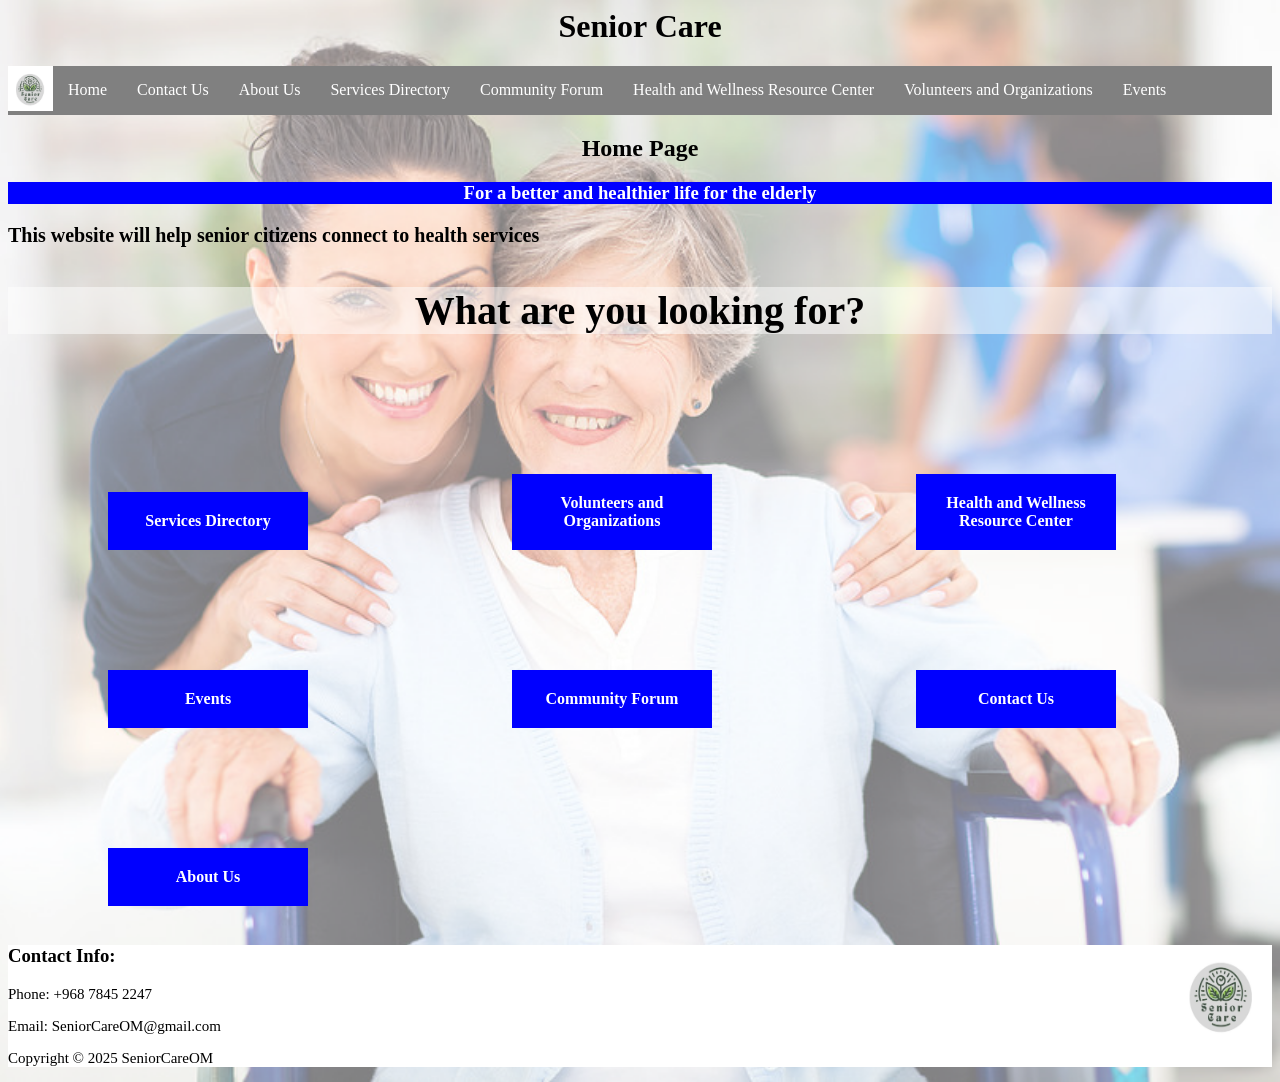
==== index.html @ ac4d7ec0 "Add files via upload" ====
<html>
    <head>
        <link rel="stylesheet" href="stylesheet.css">
        <style type="text/css">
            p {font-size: 15px;}
            div {background-color: blue;
                width: 160px;
                margin: 100px;
                margin-bottom: 20px;
                padding: 20px;
                color: white;
                text-align: center;
                font-weight: bold;
                display: inline-block;}
            div:hover {transform: scale(1.5);}
            a {text-decoration: none; color: white;}
        </style>
        <title>index</title>
    </head>
    <body>
        <header>
            <h1>Senior Care</h1>
            <nav class="navbar">
                <ul>
                    <li><img src="logo.jpg" style="width: 45px; height: 45px;" alt="logo"></li>
                    <li><a href="index.html">Home</a></li>
                    <li><a href="contact us.html">Contact Us</a></li>
                    <li><a href="about us.html">About Us</a></li>
                    <li><a href="services directory.html">Services Directory</a></li>
                    <li><a href="forum page.html">Community Forum</a></li>
                    <li><a href="">Health and Wellness Resource Center</a></li>
                    <li><a href="">Volunteers and Organizations</a></li>
                    <li><a href="">Events</a></li>
                </ul>
            </nav>
        </header>
        <h2>Home Page</h2>
        <h3 style="background-color: blue; color: white; text-align: center;">For a better and healthier life for the elderly</h3>
        <p style="font-size: 20px; font-weight: bold;">This website will help senior citizens connect to health services</p>
        <p style="text-align: center; font-size: 40px; font-weight: bold; background-color: rgb(255, 255, 255, 0.5);">What are you looking for?</h4>
        <a href="services directory.html"><div>Services Directory</div></a>
        <a href=""><div>Volunteers and Organizations</div></a>
        <a href=""><div>Health and Wellness Resource Center</div></a>
        <a href=""><div>Events</div></a>
        <a href="forum page.html"><div>Community Forum</div></a>
        <a href="contact us.html"><div>Contact Us</div></a>
        <a href="about us.html"><div>About Us</div></a>
        <footer>
            <img src="logo.jpg" style="width: 100px; height: 100px; float: right;" alt="logo">
            <h3>Contact Info:</h3>
            <p>Phone: +968 7845 2247</p>
            <p>Email: SeniorCareOM@gmail.com</p>
            <p>Copyright © 2025 SeniorCareOM</p>
        </footer>
    
    </body>
</html>
---- stylesheet.css ----
h1, h2 {text-align: center;}
body {background-image: url(background.png); background-repeat: no-repeat; background-size: cover;
margin: none;}
main {margin-left: 20px; margin-right: 20px;}
.navbar ul {
    list-style-type: none;
    background-color: gray;
    padding: 0px;
    margin: 0px;
    overflow: hidden;
}
.navbar li {float: left;}
.navbar a {color: white;
text-decoration: none;
padding: 15px;
display: block;
text-align: center;}
.navbar a:hover {background-color: rgb(49, 49, 49);}
footer {background-color: white;}
input, textarea {
    width: 100%;
    padding: 10px;
    margin: 10px 0;
    border: 1px solid #ccc;
    border-radius: 5px;
    box-sizing: border-box;
}
button {
    background-color: #4CAF50;
    color: white;
    padding: 10px 20px;
    border: none;
    border-radius: 5px;
    cursor: pointer;
    font-size: 16px;
}
button:hover {
    background-color: #45a049;
}
.container {background-color: rgb(245, 245, 220,0.5); padding: 20px;}
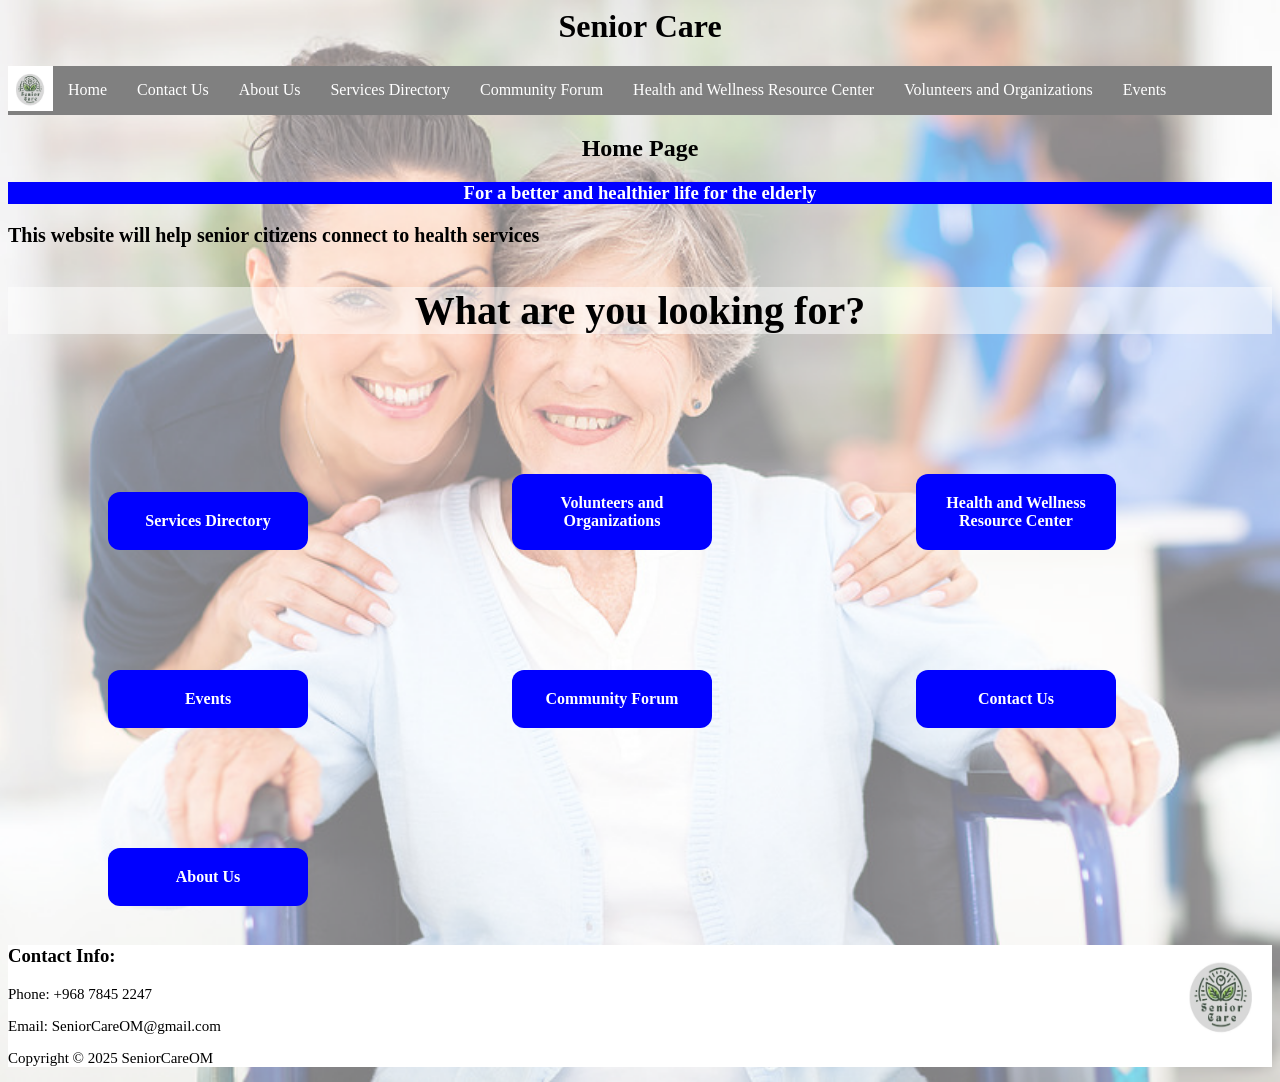
==== commit a1ce70c7: "Add files via upload" ====
--- a/index.html
+++ b/index.html
@@ -2,7 +2,11 @@
     <head>
         <link rel="stylesheet" href="stylesheet.css">
         <style type="text/css">
+            * {justify-content: center;}
             p {font-size: 15px;}
+            p.index {font-size: 20px; font-weight: bold;}
+            p.index2 {font-size: 40px; text-align: center; font-weight: bold;
+                background-color: rgb(255, 255, 255, 0.5) }
             div {background-color: blue;
                 width: 160px;
                 margin: 100px;
@@ -11,7 +15,8 @@
                 color: white;
                 text-align: center;
                 font-weight: bold;
-                display: inline-block;}
+                display: inline-block;
+                border-radius: 12px;}
             div:hover {transform: scale(1.5);}
             a {text-decoration: none; color: white;}
         </style>
@@ -28,20 +33,20 @@
                     <li><a href="about us.html">About Us</a></li>
                     <li><a href="services directory.html">Services Directory</a></li>
                     <li><a href="forum page.html">Community Forum</a></li>
-                    <li><a href="">Health and Wellness Resource Center</a></li>
-                    <li><a href="">Volunteers and Organizations</a></li>
-                    <li><a href="">Events</a></li>
+                    <li><a href="resource_page.html">Health and Wellness Resource Center</a></li>
+                    <li><a href="volunteers and organizations.html">Volunteers and Organizations</a></li>
+                    <li><a href="events.html">Events</a></li>
                 </ul>
             </nav>
         </header>
         <h2>Home Page</h2>
         <h3 style="background-color: blue; color: white; text-align: center;">For a better and healthier life for the elderly</h3>
-        <p style="font-size: 20px; font-weight: bold;">This website will help senior citizens connect to health services</p>
-        <p style="text-align: center; font-size: 40px; font-weight: bold; background-color: rgb(255, 255, 255, 0.5);">What are you looking for?</h4>
+        <p class ="index">This website will help senior citizens connect to health services</p>
+        <p class ="index2">What are you looking for?</h4>
         <a href="services directory.html"><div>Services Directory</div></a>
-        <a href=""><div>Volunteers and Organizations</div></a>
-        <a href=""><div>Health and Wellness Resource Center</div></a>
-        <a href=""><div>Events</div></a>
+        <a href="volunteers and organizations.html"><div>Volunteers and Organizations</div></a>
+        <a href="resource_page.html"><div>Health and Wellness Resource Center</div></a>
+        <a href="events.html"><div>Events</div></a>
         <a href="forum page.html"><div>Community Forum</div></a>
         <a href="contact us.html"><div>Contact Us</div></a>
         <a href="about us.html"><div>About Us</div></a>
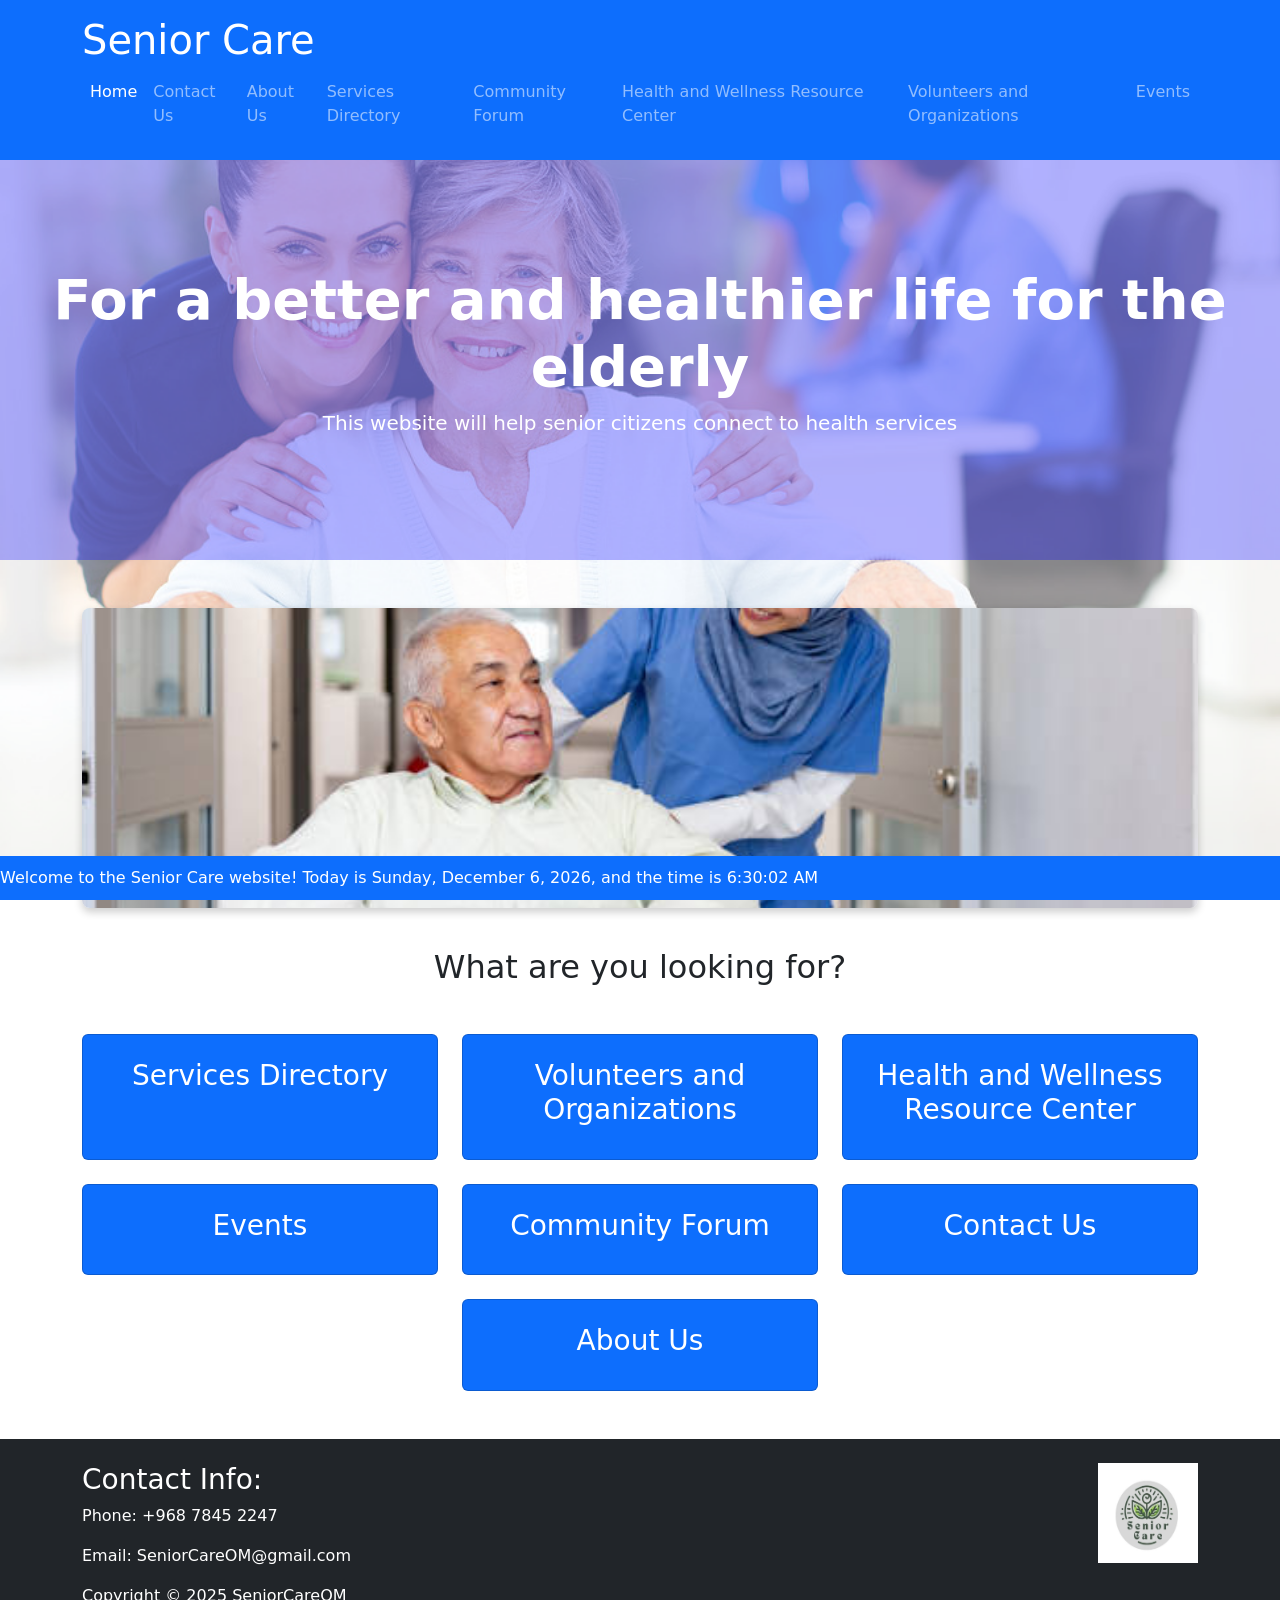
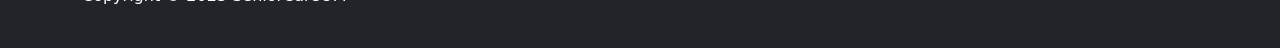
==== commit daa8bf7b: "Add files via upload" ====
--- a/index.html
+++ b/index.html
@@ -1,62 +1,256 @@
-<html>
-    <head>
-        <link rel="stylesheet" href="stylesheet.css">
-        <style type="text/css">
-            * {justify-content: center;}
-            p {font-size: 15px;}
-            p.index {font-size: 20px; font-weight: bold;}
-            p.index2 {font-size: 40px; text-align: center; font-weight: bold;
-                background-color: rgb(255, 255, 255, 0.5) }
-            div {background-color: blue;
-                width: 160px;
-                margin: 100px;
-                margin-bottom: 20px;
-                padding: 20px;
-                color: white;
-                text-align: center;
-                font-weight: bold;
-                display: inline-block;
-                border-radius: 12px;}
-            div:hover {transform: scale(1.5);}
-            a {text-decoration: none; color: white;}
-        </style>
-        <title>index</title>
-    </head>
-    <body>
-        <header>
-            <h1>Senior Care</h1>
-            <nav class="navbar">
-                <ul>
-                    <li><img src="logo.jpg" style="width: 45px; height: 45px;" alt="logo"></li>
-                    <li><a href="index.html">Home</a></li>
-                    <li><a href="contact us.html">Contact Us</a></li>
-                    <li><a href="about us.html">About Us</a></li>
-                    <li><a href="services directory.html">Services Directory</a></li>
-                    <li><a href="forum page.html">Community Forum</a></li>
-                    <li><a href="resource_page.html">Health and Wellness Resource Center</a></li>
-                    <li><a href="volunteers and organizations.html">Volunteers and Organizations</a></li>
-                    <li><a href="events.html">Events</a></li>
-                </ul>
-            </nav>
-        </header>
-        <h2>Home Page</h2>
-        <h3 style="background-color: blue; color: white; text-align: center;">For a better and healthier life for the elderly</h3>
-        <p class ="index">This website will help senior citizens connect to health services</p>
-        <p class ="index2">What are you looking for?</h4>
-        <a href="services directory.html"><div>Services Directory</div></a>
-        <a href="volunteers and organizations.html"><div>Volunteers and Organizations</div></a>
-        <a href="resource_page.html"><div>Health and Wellness Resource Center</div></a>
-        <a href="events.html"><div>Events</div></a>
-        <a href="forum page.html"><div>Community Forum</div></a>
-        <a href="contact us.html"><div>Contact Us</div></a>
-        <a href="about us.html"><div>About Us</div></a>
-        <footer>
-            <img src="logo.jpg" style="width: 100px; height: 100px; float: right;" alt="logo">
-            <h3>Contact Info:</h3>
-            <p>Phone: +968 7845 2247</p>
-            <p>Email: SeniorCareOM@gmail.com</p>
-            <p>Copyright © 2025 SeniorCareOM</p>
-        </footer>
-    
-    </body>
-</html>
+<!DOCTYPE html>
+<html lang="en">
+<head>
+    <meta charset="UTF-8">
+    <meta name="viewport" content="width=device-width, initial-scale=1.0">
+    <title>Senior Care</title>
+    <link href="https://cdn.jsdelivr.net/npm/bootstrap@5.3.0/dist/css/bootstrap.min.css" rel="stylesheet">
+    <style>
+        .custom-bg {
+        background-image: url('background.png');
+        background-size: cover;
+        background-repeat: no-repeat;
+        background-attachment: fixed;
+        margin: 0;
+        }
+        .hero-section {
+            background-image: url('senior-care-bg.jpg');
+            background-size: cover;
+            background-position: center;
+            height: 400px;
+            display: flex;
+            align-items: center;
+            justify-content: center;
+            position: relative;
+        }
+        .hero-section::before {
+            content: '';
+            position: absolute;
+            top: 0;
+            left: 0;
+            right: 0;
+            bottom: 0;
+            background-color: rgba(0, 0, 255, 0.3);
+        }
+        .hero-content {
+            position: relative;
+            z-index: 1;
+            color: white;
+            text-align: center;
+        }
+        .service-card {
+            transition: transform 0.3s;
+            height: 100%;
+        }
+        .service-card:hover {
+            transform: scale(1.05);
+        }
+        /* Styles for the moving text banner */
+        .text-banner {
+            width: 100%;
+            background-color: #0d6efd;
+            color: white;
+            padding: 10px 0;
+            overflow: hidden;
+            position: fixed;
+            bottom: 0;
+            left: 0;
+            z-index: 1000;
+        }
+        .moving-text {
+            white-space: nowrap;
+            animation: moveText 20s linear infinite;
+        }
+        @keyframes moveText {
+            0% { transform: translateX(100%); }
+            100% { transform: translateX(-100%); }
+        }
+        /* Styles for the photo gallery */
+        .photo-gallery {
+            margin: 40px 0;
+            position: relative;
+            height: 300px;
+            overflow: hidden;
+            border-radius: 8px;
+            box-shadow: 0 4px 8px rgba(0, 0, 0, 0.2);
+        }
+        .gallery-image {
+            position: absolute;
+            width: 100%;
+            height: 100%;
+            object-fit: cover;
+            opacity: 0;
+            transition: opacity 1s ease-in-out;
+        }
+        .gallery-image.active {
+            opacity: 1;
+        }
+        
+        .footer-padding {
+            padding-bottom: 50px;
+        }
+    </style>
+</head>
+<body class="custom-bg">
+    <header class="bg-primary text-white p-3">
+        <div class="container">
+            <div class="d-flex flex-wrap align-items-center justify-content-between">
+                <h1 class="mb-0">Senior Care</h1>
+                <nav class="navbar navbar-expand-lg navbar-dark">
+                    <button class="navbar-toggler" type="button" data-bs-toggle="collapse" data-bs-target="#navbarNav">
+                        <span class="navbar-toggler-icon"></span>
+                    </button>
+                    <div class="collapse navbar-collapse" id="navbarNav">
+                        <ul class="navbar-nav">
+                            <li class="nav-item"><a class="nav-link active" href="index.html">Home</a></li>
+                            <li class="nav-item"><a class="nav-link" href="contact us.html">Contact Us</a></li>
+                            <li class="nav-item"><a class="nav-link" href="about us.html">About Us</a></li>
+                            <li class="nav-item"><a class="nav-link" href="services directory.html">Services Directory</a></li>
+                            <li class="nav-item"><a class="nav-link" href="forum page.html">Community Forum</a></li>
+                            <li class="nav-item"><a class="nav-link" href="resource_page.html">Health and Wellness Resource Center</a></li>
+                            <li class="nav-item"><a class="nav-link" href="volunteers and organizations.html">Volunteers and Organizations</a></li>
+                            <li class="nav-item"><a class="nav-link" href="events.html">Events</a></li>
+                        </ul>
+                    </div>
+                </nav>
+            </div>
+        </div>
+    </header>
+
+    <div class="hero-section mb-5">
+        <div class="hero-content">
+            <h2 class="display-4 fw-bold">For a better and healthier life for the elderly</h2>
+            <p class="lead">This website will help senior citizens connect to health services</p>
+        </div>
+    </div>
+
+    <!-- Photo Gallery -->
+    <div class="container">
+        <div class="photo-gallery">
+            <img src="image1.jpg" class="gallery-image active" alt="Senior care professional with elderly person">
+            <img src="image2.jpg" class="gallery-image" alt="Caregiver assisting senior in wheelchair">
+            <img src="image3.jpg" class="gallery-image" alt="Healthcare worker with elderly patient">
+        </div>
+    </div>
+
+    <main class="container mb-5">
+        <h2 class="text-center mb-5">What are you looking for?</h2>
+        
+        <div class="row g-4">
+            <div class="col-md-4 col-sm-6">
+                <div class="card service-card bg-primary text-white text-center p-4">
+                    <a href="services directory.html" class="text-white text-decoration-none stretched-link">
+                        <h3>Services Directory</h3>
+                    </a>
+                </div>
+            </div>
+            <div class="col-md-4 col-sm-6">
+                <div class="card service-card bg-primary text-white text-center p-4">
+                    <a href="volunteers and organizations.html" class="text-white text-decoration-none stretched-link">
+                        <h3>Volunteers and Organizations</h3>
+                    </a>
+                </div>
+            </div>
+            <div class="col-md-4 col-sm-6">
+                <div class="card service-card bg-primary text-white text-center p-4">
+                    <a href="resource_page.html" class="text-white text-decoration-none stretched-link">
+                        <h3>Health and Wellness Resource Center</h3>
+                    </a>
+                </div>
+            </div>
+            <div class="col-md-4 col-sm-6">
+                <div class="card service-card bg-primary text-white text-center p-4">
+                    <a href="events.html" class="text-white text-decoration-none stretched-link">
+                        <h3>Events</h3>
+                    </a>
+                </div>
+            </div>
+            <div class="col-md-4 col-sm-6">
+                <div class="card service-card bg-primary text-white text-center p-4">
+                    <a href="forum page.html" class="text-white text-decoration-none stretched-link">
+                        <h3>Community Forum</h3>
+                    </a>
+                </div>
+            </div>
+            <div class="col-md-4 col-sm-6">
+                <div class="card service-card bg-primary text-white text-center p-4">
+                    <a href="contact us.html" class="text-white text-decoration-none stretched-link">
+                        <h3>Contact Us</h3>
+                    </a>
+                </div>
+            </div>
+            <div class="col-md-4 col-sm-6 mx-auto">
+                <div class="card service-card bg-primary text-white text-center p-4">
+                    <a href="about us.html" class="text-white text-decoration-none stretched-link">
+                        <h3>About Us</h3>
+                    </a>
+                </div>
+            </div>
+        </div>
+    </main>
+
+    <footer class="bg-dark text-white py-4 footer-padding">
+        <div class="container">
+            <div class="row">
+                <div class="col-md-8">
+                    <h3>Contact Info:</h3>
+                    <p>Phone: +968 7845 2247</p>
+                    <p>Email: SeniorCareOM@gmail.com</p>
+                    <p>Copyright © 2025 SeniorCareOM</p>
+                </div>
+                <div class="col-md-4 text-end">
+                    <img src="logo.jpg" class="img-fluid" style="width: 100px; height: 100px;" alt="logo">
+                </div>
+            </div>
+        </div>
+    </footer>
+
+    <!-- Moving Text Banner -->
+    <div class="text-banner">
+        <div class="moving-text">
+            Welcome to the Senior Care website! Today is <span id="current-date"></span>, and the time is <span id="current-time"></span>
+        </div>
+    </div>
+
+    <script src="https://cdn.jsdelivr.net/npm/bootstrap@5.3.0/dist/js/bootstrap.bundle.min.js"></script>
+    
+    <script>
+        // Function to update date and time
+        function updateDateTime() {
+            const now = new Date();
+            
+            // Format date
+            const options = { weekday: 'long', year: 'numeric', month: 'long', day: 'numeric' };
+            document.getElementById('current-date').textContent = now.toLocaleDateString('en-US', options);
+            
+            // Format time
+            document.getElementById('current-time').textContent = now.toLocaleTimeString('en-US');
+        }
+        
+        // Update time initially and then every second
+        updateDateTime();
+        setInterval(updateDateTime, 1000);
+        
+        // Photo Gallery Rotation
+        const galleryImages = document.querySelectorAll('.gallery-image');
+        let currentImageIndex = 0;
+        
+        function rotateImages() {
+            // Remove active class from all images
+            galleryImages.forEach(img => img.classList.remove('active'));
+            
+            // Increment index and loop back if needed
+            currentImageIndex = (currentImageIndex + 1) % galleryImages.length;
+            
+            // Add active class to the current image
+            galleryImages[currentImageIndex].classList.add('active');
+        }
+        
+        // Set the first image as active initially
+        galleryImages[0].classList.add('active');
+        
+        // Rotate images every 3 seconds
+        setInterval(rotateImages, 3000);
+    </script>
+</body>
+</html>
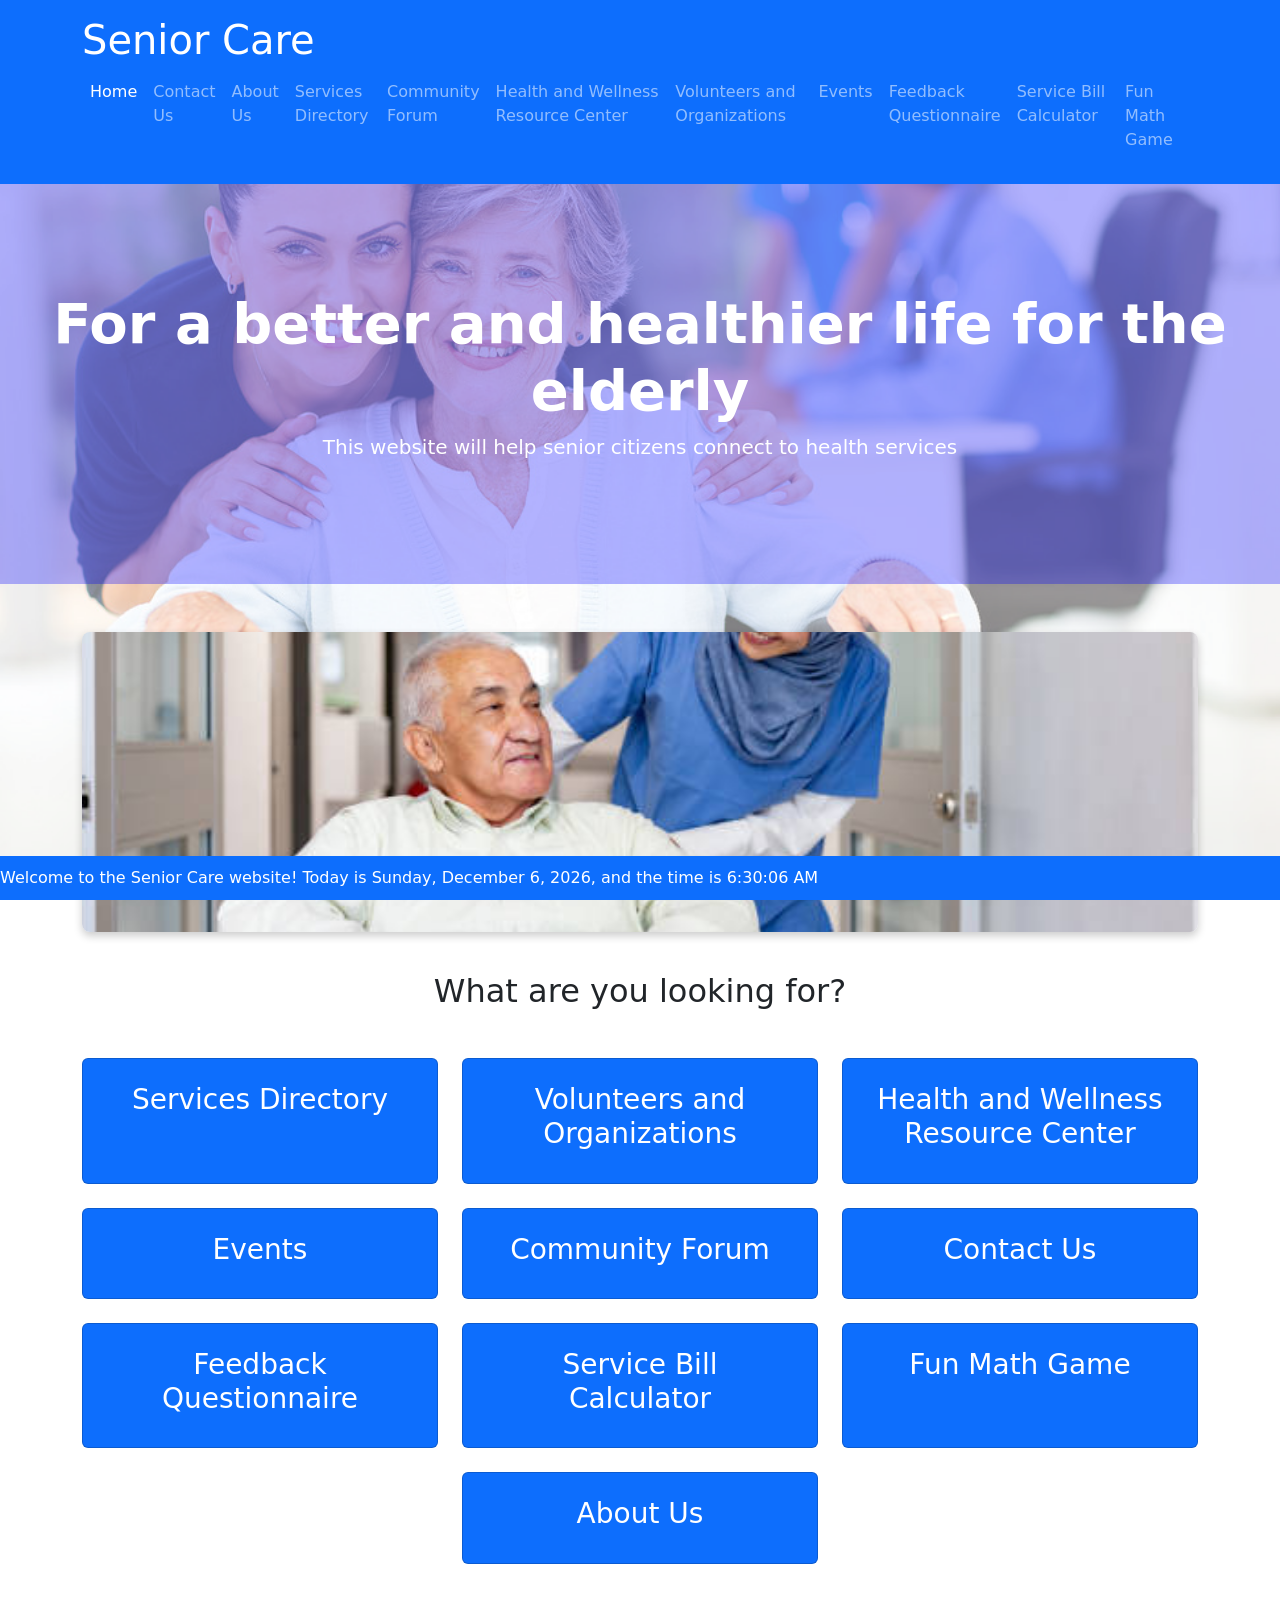
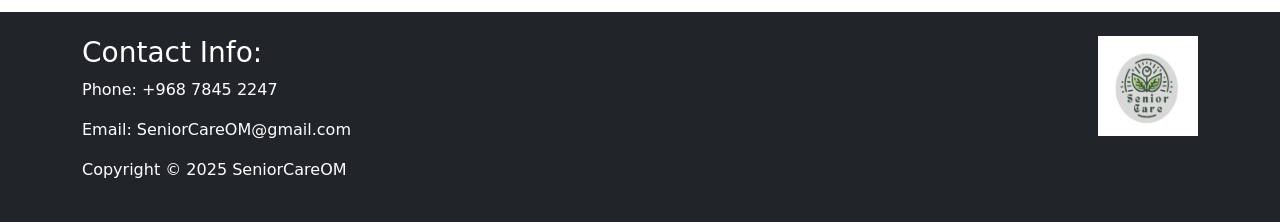
==== commit 0dfa7b1a: "Add files via upload" ====
--- a/index.html
+++ b/index.html
@@ -110,6 +110,9 @@
                             <li class="nav-item"><a class="nav-link" href="resource_page.html">Health and Wellness Resource Center</a></li>
                             <li class="nav-item"><a class="nav-link" href="volunteers and organizations.html">Volunteers and Organizations</a></li>
                             <li class="nav-item"><a class="nav-link" href="events.html">Events</a></li>
+                            <li class="nav-item"><a class="nav-link" href="questionnaire page.html">Feedback Questionnaire</a></li>
+                            <li class="nav-item"><a class="nav-link" href="calculate page.html">Service Bill Calculator</a></li>
+                            <li class="nav-item"><a class="nav-link" href="funpage.html">Fun Math Game</a></li>
                         </ul>
                     </div>
                 </nav>
@@ -176,6 +179,27 @@
                 <div class="card service-card bg-primary text-white text-center p-4">
                     <a href="contact us.html" class="text-white text-decoration-none stretched-link">
                         <h3>Contact Us</h3>
+                    </a>
+                </div>
+            </div>
+            <div class="col-md-4 col-sm-6">
+                <div class="card service-card bg-primary text-white text-center p-4">
+                    <a href="questionnaire page.html" class="text-white text-decoration-none stretched-link">
+                        <h3>Feedback Questionnaire</h3>
+                    </a>
+                </div>
+            </div>
+            <div class="col-md-4 col-sm-6">
+                <div class="card service-card bg-primary text-white text-center p-4">
+                    <a href="calculate page.html" class="text-white text-decoration-none stretched-link">
+                        <h3>Service Bill Calculator</h3>
+                    </a>
+                </div>
+            </div>
+            <div class="col-md-4 col-sm-6">
+                <div class="card service-card bg-primary text-white text-center p-4">
+                    <a href="funpage.html" class="text-white text-decoration-none stretched-link">
+                        <h3>Fun Math Game</h3>
                     </a>
                 </div>
             </div>
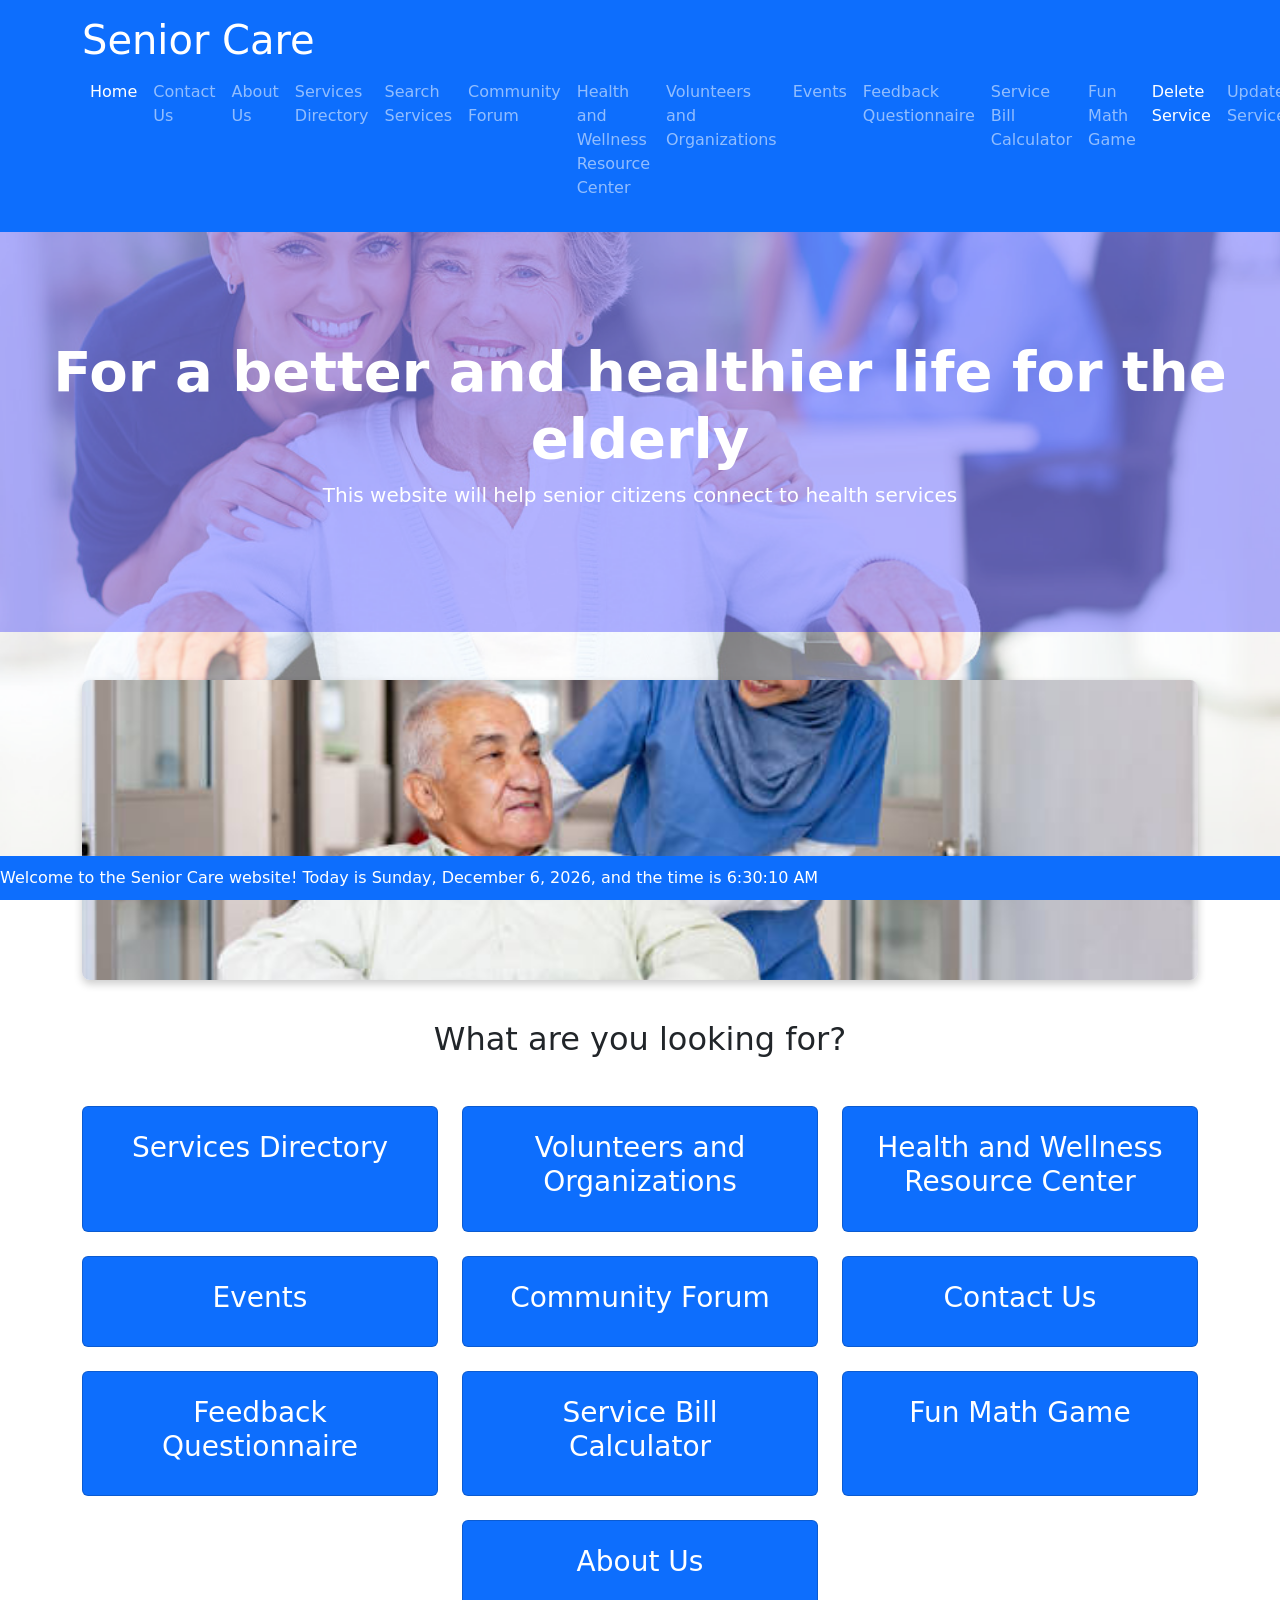
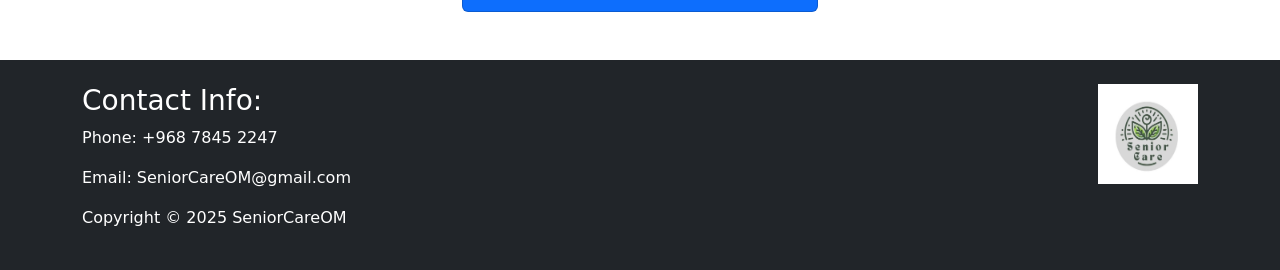
==== commit c87ee32f: "Add files via upload" ====
--- a/index.html
+++ b/index.html
@@ -106,6 +106,7 @@
                             <li class="nav-item"><a class="nav-link" href="contact us.html">Contact Us</a></li>
                             <li class="nav-item"><a class="nav-link" href="about us.html">About Us</a></li>
                             <li class="nav-item"><a class="nav-link" href="services directory.html">Services Directory</a></li>
+                            <li class="nav-item"><a class="nav-link" href="search_services.php">Search Services</a></li>
                             <li class="nav-item"><a class="nav-link" href="forum page.html">Community Forum</a></li>
                             <li class="nav-item"><a class="nav-link" href="resource_page.html">Health and Wellness Resource Center</a></li>
                             <li class="nav-item"><a class="nav-link" href="volunteers and organizations.html">Volunteers and Organizations</a></li>
@@ -113,6 +114,9 @@
                             <li class="nav-item"><a class="nav-link" href="questionnaire page.html">Feedback Questionnaire</a></li>
                             <li class="nav-item"><a class="nav-link" href="calculate page.html">Service Bill Calculator</a></li>
                             <li class="nav-item"><a class="nav-link" href="funpage.html">Fun Math Game</a></li>
+                            <li class="nav-item"><a class="nav-link active" href="delete_service.php">Delete Service</a></li>
+                            <li class="nav-item"><a class="nav-link" href="update_service.php">Update Service</a></li>
+                            <li class="nav-item"><a class="nav-link active" href="add_service.php">Add Service</a></li>
                         </ul>
                     </div>
                 </nav>
